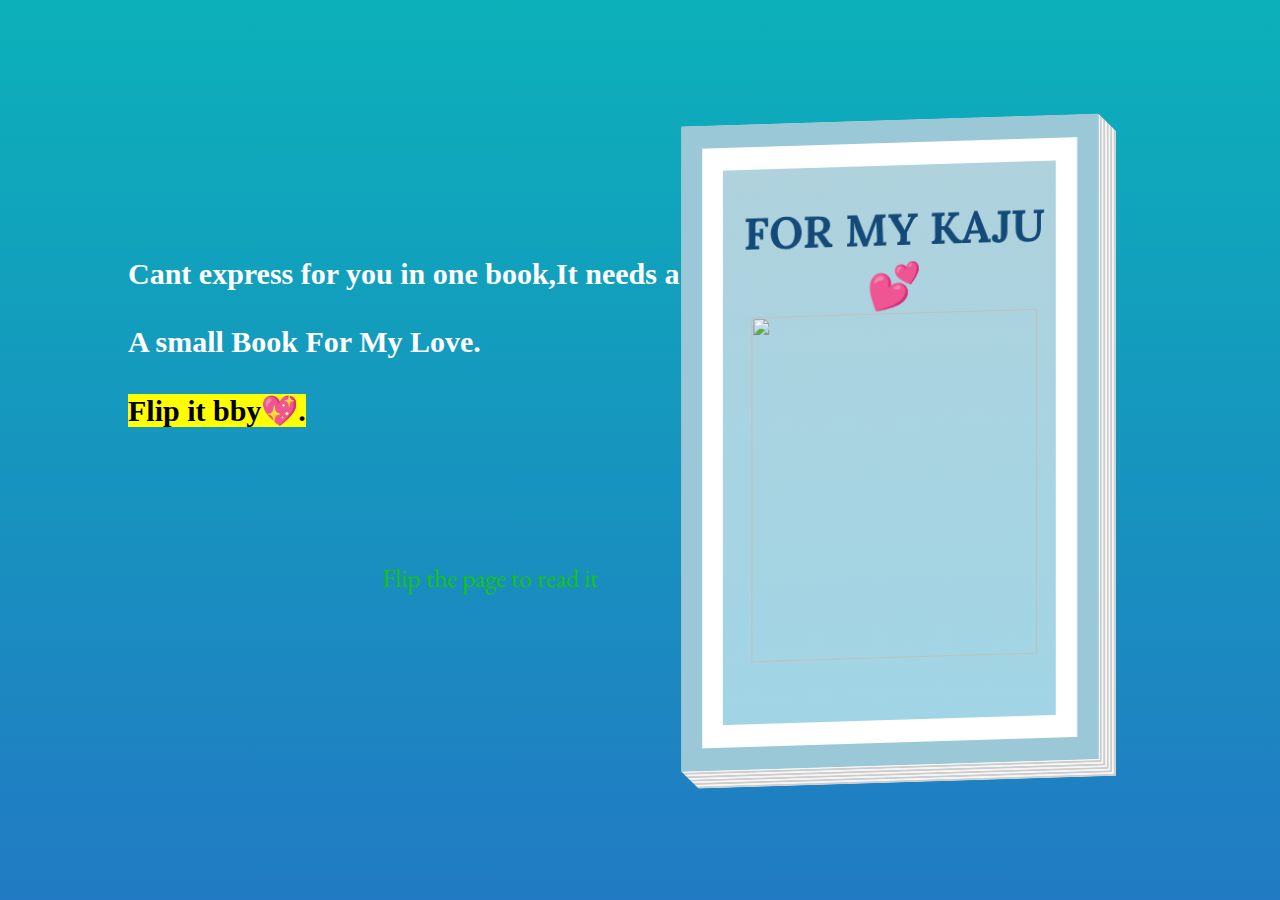
==== book.html @ 535b01dd "hello" ====
<!DOCTYPE html>
<html lang="en">
  <head>
    <meta charset="UTF-8" />
    <meta name="viewport" content="width=device-width, initial-scale=1.0" />
    <title>book for you</title>
    <link rel="stylesheet" href="style.css" />
  </head>
  <body>
    <div class="motive">
      <h2>
        Cant express for you in one book,It needs a Whole Library💕
          <br />
          <br>
        A small Book For My Love.
        <br />
        <br>
        <span> Flip it bby💖.</span>
      </h2>
    </div>
    <div class="instruction">Flip the page to read it</div>
    <div class="book">
      <div class="page cover-front" onclick="movePage(this, 1)">
        <h1>For My Kaju💕</h1>
        <img src="/IMG_5274.JPG" height="350" width="290" alt="">
        <div class="hat"><i class="fab fa-pied-piper-hat"></i></div>
        <br>
        <br><br>
        <br>
        <br>
        
      </div>
      <div class="page cover-front" onclick="movePage(this, 2)"></div>
      <div class="page text-page" onclick="movePage(this, 3)">
        <p>Dear Kaju❤️, this is for you 🤞💖</p>
        <p>
          "Every moment spent with you feels like <br>
           a chapter from my favorite book <br>
           and I can't help but want to write more stories together. <br> Would you do me the honor of allowing me 🫶<br>
            to be your co-author in this<br>
             beautiful journey called life💕?"
             <br>
             If I discovered that anything I said made you smile, I would keep talking forever in the hopes of bringing 
             <br>another grin to your face

        </p>
        
        <iframe width="360" height="215" src="https://www.youtube.com/embed/amYBVqWW3h4?autoplay=1" title="YouTube video player" frameborder="0" allow="accelerometer; autoplay; clipboard-write; encrypted-media; gyroscope; picture-in-picture; web-share" referrerpolicy="strict-origin-when-cross-origin" allowfullscreen></iframe>
  
        <br /><br />
        <p>Note: Play the video Before Read it .</p>

        <br /><br /><br />
        <p>Please trun the page..</p>
      </div>
      <div class="page text-page" onclick="movePage(this, 4)">
        <p>
          Every time you are around me, it makes my heart flutter. <br>
          You are the most beautiful person in the whole world. Your beauty is enchanting. <br>
          t radiates from within. It’s not just about the face, 
          <br> but it comes from your heart, and pure soul, and is reflected in your eyes too.
        </p>

        <p>
          Whenever i am huggin you it feels like i am holding my whole world. <br>
          My heart chose to live with you for the rest of my life.  <br>
           <br>
          I love you Baby,Just be with me Forever <br>
          Do have a fulfilled day ahead! <br>
          again <br>
          i love u Kaju 🤞💖
        </p>
       
        
      </div>
      <div class="page text-page" onclick="movePage(this, 5)">
        <p>
          Can I be honest with you? In so many ways, <br>
          I can attest to how you have changed my life
          <br>
          am so proud of myself and your utmost patience with me.
          <br>
          You have not only supported me during hard situations but also picked me from my lowest points
        </p>
        <p>
          I must be the luckiest man in the world to have such a special person for their love. When I am next to you, <br>
          I am always pinching myself to confirm that what I am seeing is real.
         <br> You are everything that I ever needed in this life and I cannot imagine life without you.<br>
         Love You <br>
         
        </p>
        <p>
          My love for you is unconditional. I will give my all to you,  <br>
          and I expect nothing from you in return. , <br>tu bss meri hoke to reh meri jaan ,<br>
          Take it all because you deserve my love, heart, and care. I love you so much, 
        </p>
        <p>
          i love u bby love u love u love u 😘
          <br>
          You are the one i always in my arms <br>
           
          
        </p>
      </div>
      <div class="page text-page" onclick="movePage(this, 6)">
        <p>
         i looooooooooooovvvvvvvvvvveeeeeeeeeeeee youuu so much Kaju❤️ Kaju❤️
         <br>
         We will be married Soon <br>
         
         <br>
        </p>
        <p>
          our voice is my favorite melody that I want to keep listening to all my life. <br>
          It is funny how I thought that I needed no one in my life before you waltzed into it, <br>
          making me fall irrevocably in love with your nuances and quirks.
       

        </p>
        <p>
          promise to help you whenever you need me, support you when you stumble, , <br>
          and lift you when going through troubled waters. , <br>
          My devotion to you is unwavering and I will stand by you no matter what!.
          You are a precious gem to me! You lighten up my day. ,
          You bring light even to the darkest corners of my heart. Such a powerful effect you have on me! I want more of you in my life. I want it all with you, without you, nothing holds any value.
        </p>
      </div>
      <div class="page text-page">
        <p>
          You are my lifeline! You make my life happier <br>
          . I need you and cannot stay apart from you even for a day. And when I say that it’s really hard, I mean it., 
          Can't Express but i really Miss you soooooo much
                </p>
        <p>......This is Not limited here</p>
        <p>You are My Everything Firdous Fatima AKA my Wifey💖.</p>

      </div>
      <div class="page"></div>
      <div class="page"></div>
      <div class="page"></div>
      <div class="page"></div>
      <div class="page"></div>
      <div class="page"></div>
      <div class="page"></div>
      <div class="page"></div>
      <div class="page"></div>
      <div class="page"></div>
      <div class="page"></div>
      <div class="page"></div>
      <div class="page"></div>
      <div class="page"></div>
      <div class="page"></div>
      <div class="page"></div>
      <div class="page"></div>
      <div class="page"></div>
      <div class="page"></div>
      <div class="page"></div>
      <div class="page"></div>
      <div class="page"></div>
      <div class="page"></div>
      <div class="page"></div>
      <div class="page"></div>
      <div class="page"></div>
      <div class="page"></div>
      <div class="page"></div>
      <div class="page"></div>
      <div class="page"></div>
      <div class="page"></div>
      <div class="page"></div>
      <div class="page"></div>
      <div class="page"></div>
      <div class="page"></div>
      <div class="page"></div>
      <div class="page"></div>
      <div class="page"></div>
      <div class="page"></div>
      <div class="page"></div>
      <div class="page"></div>
      <div class="page"></div>
      <div class="page"></div>
      <div class="page"></div>
      <div class="page"></div>
      <div class="page"></div>
      <div class="page"></div>
      <div class="page"></div>
      <div class="page"></div>
      <div class="page"></div>
      <div class="page"></div>
      <div class="page"></div>
      <div class="page"></div>
      <div class="page"></div>
      <div class="page"></div>
      <div class="page"></div>
      <div class="page"></div>
      <div class="page"></div>
      <div class="page"></div>
      <div class="page"></div>
      <div class="page"></div>
      <div class="page"></div>
      <div class="page"></div>
      <div class="page"></div>
      <div class="page"></div>
      <div class="page"></div>
      <div class="page"></div>
      <div class="page"></div>
      <div class="page"></div>
      <div class="page"></div>
      <div class="page"></div>
      <div class="page"></div>
      <div class="page"></div>
      <div class="page"></div>
      <div class="page"></div>
      <div class="page"></div>
      <div class="page"></div>
      <div class="page"></div>
      <div class="page"></div>
      <div class="page"></div>
      <div class="page"></div>
      <div class="page"></div>
      <div class="page"></div>
      <div class="page"></div>
      <div class="page"></div>
      <div class="page"></div>
      <div class="page"></div>
      <div class="page"></div>
      <div class="page"></div>
      <div class="page"></div>
      <div class="page"></div>
      <div class="page"></div>
      <div class="page"></div>
    </div>

    <script>
      document.getElementById("botao1").addEventListener("click", function () {
        alert("you're always in my heart Kaju❤️ ");
      });
    </script>
    <script src="faizal.js"></script>
  </body>
</html>
---- style.css ----
@import url("https://fonts.googleapis.com/css2?family=Lora&display=swap");
@import url("https://fonts.googleapis.com/css2?family=EB+Garamond&display=swap");
* {
  margin: 0;
  box-sizing: border-box;
}

.instruction,
.book {
  position: absolute;
  top: 50%;
  left: 50%;
  transform: translate(-50%, -50%);
}

body {
  width: 100%;
  height: 100vh;
  /* min-width: 900px;
  min-height: 700px; */
  background: linear-gradient(rgba(2, 174, 183, 0.963), rgb(33, 122, 195));
  position: relative;
}
#botao1 {
  background: rgba(68, 166, 158, 0.406);
  color: white;
  padding: 10px;
  margin-top: 60px;
}
.motive {
  margin-left: 10%;
  padding-top: 20%;
  font-size: 20px;
  font-weight: 200;
  color: white;
  font-family: 'Brush Script MT', cursive;
}
.motive span {
  background: yellow;
  color: black;
}
.book {
  width: 930px;
  height: 654.5px;
  transform: translate(-50%, -50%) rotatex(10deg) rotatey(-10deg);
  transform-style: preserve-3d;
}

.page {
  width: 423.5px;
  height: 654.5px;
  background: #84ca14;
  position: absolute;
  top: 0;
  right: 0;
  transition: transform 1s;
}

.page:nth-child(1) {
  padding: 5% 4% 4% 5%;
  transform-origin: 0% 50%;
  transform: translatez(-1px);
  background: #011217;
}

.left-side:nth-child(1) {
  transform: translatez(1px) rotatey(-180deg);
}

.page:nth-child(2) {
  padding: 5% 5% 4% 4%;
  transform-origin: 100% 50%;
  transform: translatez(-2px) scalex(-1) translatex(100%);
  background: #9bc8d6;
}

.left-side:nth-child(2) {
  transform: translatez(2px) scalex(-1) translatex(100%) rotatey(180deg);
}

.page:nth-child(3) {
  padding: 5% 4% 4% 5%;
  transform-origin: 0% 50%;
  transform: translatez(-3px);
  background: #f5f5f5;
}

.left-side:nth-child(3) {
  transform: translatez(3px) rotatey(-180deg);
}

.page:nth-child(4) {
  padding: 5% 5% 4% 4%;
  transform-origin: 100% 50%;
  transform: translatez(-4px) scalex(-1) translatex(100%);
  background: #f5f5f5;
}

.left-side:nth-child(4) {
  transform: translatez(4px) scalex(-1) translatex(100%) rotatey(180deg);
}

.page:nth-child(5) {
  padding: 5% 4% 4% 5%;
  transform-origin: 0% 50%;
  transform: translatez(-5px);
  background: #f5f5f5;
}

.left-side:nth-child(5) {
  transform: translatez(5px) rotatey(-180deg);
}

.page:nth-child(6) {
  padding: 5% 5% 4% 4%;
  transform-origin: 100% 50%;
  transform: translatez(-6px) scalex(-1) translatex(100%);
  background: #f5f5f5;
}

.left-side:nth-child(6) {
  transform: translatez(6px) scalex(-1) translatex(100%) rotatey(180deg);
}

.page:nth-child(7) {
  padding: 5% 4% 4% 5%;
  transform-origin: 0% 50%;
  transform: translatez(-7px);
  background: #f5f5f5;
}

.left-side:nth-child(7) {
  transform: translatez(7px) rotatey(-180deg);
}

.page:nth-child(8) {
  padding: 5% 5% 4% 4%;
  transform-origin: 100% 50%;
  transform: translatez(-8px) scalex(-1) translatex(100%);
  background: #f5f5f5;
}

.left-side:nth-child(8) {
  transform: translatez(8px) scalex(-1) translatex(100%) rotatey(180deg);
}

.page:nth-child(9) {
  padding: 5% 4% 4% 5%;
  transform-origin: 0% 50%;
  transform: translatez(-9px);
  background: #f5f5f5;
}

.left-side:nth-child(9) {
  transform: translatez(9px) rotatey(-180deg);
}

.page:nth-child(10) {
  padding: 5% 5% 4% 4%;
  transform-origin: 100% 50%;
  transform: translatez(-10px) scalex(-1) translatex(100%);
  background: #ccc;
}

.left-side:nth-child(10) {
  transform: translatez(10px) scalex(-1) translatex(100%) rotatey(180deg);
}

.page:nth-child(11) {
  padding: 5% 4% 4% 5%;
  transform-origin: 0% 50%;
  transform: translatez(-11px);
  background: #ccc;
}

.left-side:nth-child(11) {
  transform: translatez(11px) rotatey(-180deg);
}

.page:nth-child(12) {
  padding: 5% 5% 4% 4%;
  transform-origin: 100% 50%;
  transform: translatez(-12px) scalex(-1) translatex(100%);
  background: #ccc;
}

.left-side:nth-child(12) {
  transform: translatez(12px) scalex(-1) translatex(100%) rotatey(180deg);
}

.page:nth-child(13) {
  padding: 5% 4% 4% 5%;
  transform-origin: 0% 50%;
  transform: translatez(-13px);
  background: #ccc;
}

.left-side:nth-child(13) {
  transform: translatez(13px) rotatey(-180deg);
}

.page:nth-child(14) {
  padding: 5% 5% 4% 4%;
  transform-origin: 100% 50%;
  transform: translatez(-14px) scalex(-1) translatex(100%);
  background: #ccc;
}

.left-side:nth-child(14) {
  transform: translatez(14px) scalex(-1) translatex(100%) rotatey(180deg);
}

.page:nth-child(15) {
  padding: 5% 4% 4% 5%;
  transform-origin: 0% 50%;
  transform: translatez(-15px);
  background: #ccc;
}

.left-side:nth-child(15) {
  transform: translatez(15px) rotatey(-180deg);
}
::selection {
  color: rgb(0, 0, 0);
  background: yellow;
}
.page:nth-child(16) {
  padding: 5% 5% 4% 4%;
  transform-origin: 100% 50%;
  transform: translatez(-16px) scalex(-1) translatex(100%);
  background: #ccc;
}

.left-side:nth-child(16) {
  transform: translatez(16px) scalex(-1) translatex(100%) rotatey(180deg);
}

.page:nth-child(17) {
  padding: 5% 4% 4% 5%;
  transform-origin: 0% 50%;
  transform: translatez(-17px);
  background: #ccc;
}

.left-side:nth-child(17) {
  transform: translatez(17px) rotatey(-180deg);
}

.page:nth-child(18) {
  padding: 5% 5% 4% 4%;
  transform-origin: 100% 50%;
  transform: translatez(-18px) scalex(-1) translatex(100%);
  background: #ccc;
}

.left-side:nth-child(18) {
  transform: translatez(18px) scalex(-1) translatex(100%) rotatey(180deg);
}

.page:nth-child(19) {
  padding: 5% 4% 4% 5%;
  transform-origin: 0% 50%;
  transform: translatez(-19px);
  background: #ccc;
}

.left-side:nth-child(19) {
  transform: translatez(19px) rotatey(-180deg);
}

.page:nth-child(20) {
  padding: 5% 5% 4% 4%;
  transform-origin: 100% 50%;
  transform: translatez(-20px) scalex(-1) translatex(100%);
  background: #f5f5f5;
}

.left-side:nth-child(20) {
  transform: translatez(20px) scalex(-1) translatex(100%) rotatey(180deg);
}

.page:nth-child(21) {
  padding: 5% 4% 4% 5%;
  transform-origin: 0% 50%;
  transform: translatez(-21px);
  background: #f5f5f5;
}

.left-side:nth-child(21) {
  transform: translatez(21px) rotatey(-180deg);
}

.page:nth-child(22) {
  padding: 5% 5% 4% 4%;
  transform-origin: 100% 50%;
  transform: translatez(-22px) scalex(-1) translatex(100%);
  background: #f5f5f5;
}

.left-side:nth-child(22) {
  transform: translatez(22px) scalex(-1) translatex(100%) rotatey(180deg);
}

.page:nth-child(23) {
  padding: 5% 4% 4% 5%;
  transform-origin: 0% 50%;
  transform: translatez(-23px);
  background: #f5f5f5;
}

.left-side:nth-child(23) {
  transform: translatez(23px) rotatey(-180deg);
}

.page:nth-child(24) {
  padding: 5% 5% 4% 4%;
  transform-origin: 100% 50%;
  transform: translatez(-24px) scalex(-1) translatex(100%);
  background: #f5f5f5;
}

.left-side:nth-child(24) {
  transform: translatez(24px) scalex(-1) translatex(100%) rotatey(180deg);
}

.page:nth-child(25) {
  padding: 5% 4% 4% 5%;
  transform-origin: 0% 50%;
  transform: translatez(-25px);
  background: #f5f5f5;
}

.left-side:nth-child(25) {
  transform: translatez(25px) rotatey(-180deg);
}

.page:nth-child(26) {
  padding: 5% 5% 4% 4%;
  transform-origin: 100% 50%;
  transform: translatez(-26px) scalex(-1) translatex(100%);
  background: #f5f5f5;
}

.left-side:nth-child(26) {
  transform: translatez(26px) scalex(-1) translatex(100%) rotatey(180deg);
}

.page:nth-child(27) {
  padding: 5% 4% 4% 5%;
  transform-origin: 0% 50%;
  transform: translatez(-27px);
  background: #f5f5f5;
}

.left-side:nth-child(27) {
  transform: translatez(27px) rotatey(-180deg);
}

.page:nth-child(28) {
  padding: 5% 5% 4% 4%;
  transform-origin: 100% 50%;
  transform: translatez(-28px) scalex(-1) translatex(100%);
  background: #f5f5f5;
}

.left-side:nth-child(28) {
  transform: translatez(28px) scalex(-1) translatex(100%) rotatey(180deg);
}

.page:nth-child(29) {
  padding: 5% 4% 4% 5%;
  transform-origin: 0% 50%;
  transform: translatez(-29px);
  background: #f5f5f5;
}

.left-side:nth-child(29) {
  transform: translatez(29px) rotatey(-180deg);
}

.page:nth-child(30) {
  padding: 5% 5% 4% 4%;
  transform-origin: 100% 50%;
  transform: translatez(-30px) scalex(-1) translatex(100%);
  background: #ccc;
}

.left-side:nth-child(30) {
  transform: translatez(30px) scalex(-1) translatex(100%) rotatey(180deg);
}

.page:nth-child(31) {
  padding: 5% 4% 4% 5%;
  transform-origin: 0% 50%;
  transform: translatez(-31px);
  background: #ccc;
}

.left-side:nth-child(31) {
  transform: translatez(31px) rotatey(-180deg);
}

.page:nth-child(32) {
  padding: 5% 5% 4% 4%;
  transform-origin: 100% 50%;
  transform: translatez(-32px) scalex(-1) translatex(100%);
  background: #ccc;
}

.left-side:nth-child(32) {
  transform: translatez(32px) scalex(-1) translatex(100%) rotatey(180deg);
}

.page:nth-child(33) {
  padding: 5% 4% 4% 5%;
  transform-origin: 0% 50%;
  transform: translatez(-33px);
  background: #ccc;
}

.left-side:nth-child(33) {
  transform: translatez(33px) rotatey(-180deg);
}

.page:nth-child(34) {
  padding: 5% 5% 4% 4%;
  transform-origin: 100% 50%;
  transform: translatez(-34px) scalex(-1) translatex(100%);
  background: #ccc;
}

.left-side:nth-child(34) {
  transform: translatez(34px) scalex(-1) translatex(100%) rotatey(180deg);
}

.page:nth-child(35) {
  padding: 5% 4% 4% 5%;
  transform-origin: 0% 50%;
  transform: translatez(-35px);
  background: #ccc;
}

.left-side:nth-child(35) {
  transform: translatez(35px) rotatey(-180deg);
}

.page:nth-child(36) {
  padding: 5% 5% 4% 4%;
  transform-origin: 100% 50%;
  transform: translatez(-36px) scalex(-1) translatex(100%);
  background: #ccc;
}

.left-side:nth-child(36) {
  transform: translatez(36px) scalex(-1) translatex(100%) rotatey(180deg);
}

.page:nth-child(37) {
  padding: 5% 4% 4% 5%;
  transform-origin: 0% 50%;
  transform: translatez(-37px);
  background: #ccc;
}

.left-side:nth-child(37) {
  transform: translatez(37px) rotatey(-180deg);
}

.page:nth-child(38) {
  padding: 5% 5% 4% 4%;
  transform-origin: 100% 50%;
  transform: translatez(-38px) scalex(-1) translatex(100%);
  background: #ccc;
}

.left-side:nth-child(38) {
  transform: translatez(38px) scalex(-1) translatex(100%) rotatey(180deg);
}

.page:nth-child(39) {
  padding: 5% 4% 4% 5%;
  transform-origin: 0% 50%;
  transform: translatez(-39px);
  background: #ccc;
}

.left-side:nth-child(39) {
  transform: translatez(39px) rotatey(-180deg);
}

.page:nth-child(40) {
  padding: 5% 5% 4% 4%;
  transform-origin: 100% 50%;
  transform: translatez(-40px) scalex(-1) translatex(100%);
  background: #f5f5f5;
}

.left-side:nth-child(40) {
  transform: translatez(40px) scalex(-1) translatex(100%) rotatey(180deg);
}

.page:nth-child(41) {
  padding: 5% 4% 4% 5%;
  transform-origin: 0% 50%;
  transform: translatez(-41px);
  background: #f5f5f5;
}

.left-side:nth-child(41) {
  transform: translatez(41px) rotatey(-180deg);
}

.page:nth-child(42) {
  padding: 5% 5% 4% 4%;
  transform-origin: 100% 50%;
  transform: translatez(-42px) scalex(-1) translatex(100%);
  background: #f5f5f5;
}

.left-side:nth-child(42) {
  transform: translatez(42px) scalex(-1) translatex(100%) rotatey(180deg);
}

.page:nth-child(43) {
  padding: 5% 4% 4% 5%;
  transform-origin: 0% 50%;
  transform: translatez(-43px);
  background: #f5f5f5;
}

.left-side:nth-child(43) {
  transform: translatez(43px) rotatey(-180deg);
}

.page:nth-child(44) {
  padding: 5% 5% 4% 4%;
  transform-origin: 100% 50%;
  transform: translatez(-44px) scalex(-1) translatex(100%);
  background: #f5f5f5;
}

.left-side:nth-child(44) {
  transform: translatez(44px) scalex(-1) translatex(100%) rotatey(180deg);
}

.page:nth-child(45) {
  padding: 5% 4% 4% 5%;
  transform-origin: 0% 50%;
  transform: translatez(-45px);
  background: #f5f5f5;
}

.left-side:nth-child(45) {
  transform: translatez(45px) rotatey(-180deg);
}

.page:nth-child(46) {
  padding: 5% 5% 4% 4%;
  transform-origin: 100% 50%;
  transform: translatez(-46px) scalex(-1) translatex(100%);
  background: #f5f5f5;
}

.left-side:nth-child(46) {
  transform: translatez(46px) scalex(-1) translatex(100%) rotatey(180deg);
}

.page:nth-child(47) {
  padding: 5% 4% 4% 5%;
  transform-origin: 0% 50%;
  transform: translatez(-47px);
  background: #f5f5f5;
}

.left-side:nth-child(47) {
  transform: translatez(47px) rotatey(-180deg);
}

.page:nth-child(48) {
  padding: 5% 5% 4% 4%;
  transform-origin: 100% 50%;
  transform: translatez(-48px) scalex(-1) translatex(100%);
  background: #f5f5f5;
}

.left-side:nth-child(48) {
  transform: translatez(48px) scalex(-1) translatex(100%) rotatey(180deg);
}

.page:nth-child(49) {
  padding: 5% 4% 4% 5%;
  transform-origin: 0% 50%;
  transform: translatez(-49px);
  background: #f5f5f5;
}

.left-side:nth-child(49) {
  transform: translatez(49px) rotatey(-180deg);
}

.page:nth-child(50) {
  padding: 5% 5% 4% 4%;
  transform-origin: 100% 50%;
  transform: translatez(-50px) scalex(-1) translatex(100%);
  background: #ccc;
}

.left-side:nth-child(50) {
  transform: translatez(50px) scalex(-1) translatex(100%) rotatey(180deg);
}

.page:nth-child(51) {
  padding: 5% 4% 4% 5%;
  transform-origin: 0% 50%;
  transform: translatez(-51px);
  background: #ccc;
}

.left-side:nth-child(51) {
  transform: translatez(51px) rotatey(-180deg);
}

.page:nth-child(52) {
  padding: 5% 5% 4% 4%;
  transform-origin: 100% 50%;
  transform: translatez(-52px) scalex(-1) translatex(100%);
  background: #ccc;
}

.left-side:nth-child(52) {
  transform: translatez(52px) scalex(-1) translatex(100%) rotatey(180deg);
}

.page:nth-child(53) {
  padding: 5% 4% 4% 5%;
  transform-origin: 0% 50%;
  transform: translatez(-53px);
  background: #ccc;
}

.left-side:nth-child(53) {
  transform: translatez(53px) rotatey(-180deg);
}

.page:nth-child(54) {
  padding: 5% 5% 4% 4%;
  transform-origin: 100% 50%;
  transform: translatez(-54px) scalex(-1) translatex(100%);
  background: #ccc;
}

.left-side:nth-child(54) {
  transform: translatez(54px) scalex(-1) translatex(100%) rotatey(180deg);
}

.page:nth-child(55) {
  padding: 5% 4% 4% 5%;
  transform-origin: 0% 50%;
  transform: translatez(-55px);
  background: #ccc;
}

.left-side:nth-child(55) {
  transform: translatez(55px) rotatey(-180deg);
}

.page:nth-child(56) {
  padding: 5% 5% 4% 4%;
  transform-origin: 100% 50%;
  transform: translatez(-56px) scalex(-1) translatex(100%);
  background: #ccc;
}

.left-side:nth-child(56) {
  transform: translatez(56px) scalex(-1) translatex(100%) rotatey(180deg);
}

.page:nth-child(57) {
  padding: 5% 4% 4% 5%;
  transform-origin: 0% 50%;
  transform: translatez(-57px);
  background: #ccc;
}

.left-side:nth-child(57) {
  transform: translatez(57px) rotatey(-180deg);
}

.page:nth-child(58) {
  padding: 5% 5% 4% 4%;
  transform-origin: 100% 50%;
  transform: translatez(-58px) scalex(-1) translatex(100%);
  background: #ccc;
}

.left-side:nth-child(58) {
  transform: translatez(58px) scalex(-1) translatex(100%) rotatey(180deg);
}

.page:nth-child(59) {
  padding: 5% 4% 4% 5%;
  transform-origin: 0% 50%;
  transform: translatez(-59px);
  background: #ccc;
}

.left-side:nth-child(59) {
  transform: translatez(59px) rotatey(-180deg);
}

.page:nth-child(60) {
  padding: 5% 5% 4% 4%;
  transform-origin: 100% 50%;
  transform: translatez(-60px) scalex(-1) translatex(100%);
  background: #f5f5f5;
}

.left-side:nth-child(60) {
  transform: translatez(60px) scalex(-1) translatex(100%) rotatey(180deg);
}

.page:nth-child(61) {
  padding: 5% 4% 4% 5%;
  transform-origin: 0% 50%;
  transform: translatez(-61px);
  background: #f5f5f5;
}

.left-side:nth-child(61) {
  transform: translatez(61px) rotatey(-180deg);
}

.page:nth-child(62) {
  padding: 5% 5% 4% 4%;
  transform-origin: 100% 50%;
  transform: translatez(-62px) scalex(-1) translatex(100%);
  background: #f5f5f5;
}

.left-side:nth-child(62) {
  transform: translatez(62px) scalex(-1) translatex(100%) rotatey(180deg);
}

.page:nth-child(63) {
  padding: 5% 4% 4% 5%;
  transform-origin: 0% 50%;
  transform: translatez(-63px);
  background: #f5f5f5;
}

.left-side:nth-child(63) {
  transform: translatez(63px) rotatey(-180deg);
}

.page:nth-child(64) {
  padding: 5% 5% 4% 4%;
  transform-origin: 100% 50%;
  transform: translatez(-64px) scalex(-1) translatex(100%);
  background: #f5f5f5;
}

.left-side:nth-child(64) {
  transform: translatez(64px) scalex(-1) translatex(100%) rotatey(180deg);
}

.page:nth-child(65) {
  padding: 5% 4% 4% 5%;
  transform-origin: 0% 50%;
  transform: translatez(-65px);
  background: #f5f5f5;
}

.left-side:nth-child(65) {
  transform: translatez(65px) rotatey(-180deg);
}

.page:nth-child(66) {
  padding: 5% 5% 4% 4%;
  transform-origin: 100% 50%;
  transform: translatez(-66px) scalex(-1) translatex(100%);
  background: #f5f5f5;
}

.left-side:nth-child(66) {
  transform: translatez(66px) scalex(-1) translatex(100%) rotatey(180deg);
}

.page:nth-child(67) {
  padding: 5% 4% 4% 5%;
  transform-origin: 0% 50%;
  transform: translatez(-67px);
  background: #f5f5f5;
}

.left-side:nth-child(67) {
  transform: translatez(67px) rotatey(-180deg);
}

.page:nth-child(68) {
  padding: 5% 5% 4% 4%;
  transform-origin: 100% 50%;
  transform: translatez(-68px) scalex(-1) translatex(100%);
  background: #f5f5f5;
}

.left-side:nth-child(68) {
  transform: translatez(68px) scalex(-1) translatex(100%) rotatey(180deg);
}

.page:nth-child(69) {
  padding: 5% 4% 4% 5%;
  transform-origin: 0% 50%;
  transform: translatez(-69px);
  background: #f5f5f5;
}

.left-side:nth-child(69) {
  transform: translatez(69px) rotatey(-180deg);
}

.page:nth-child(70) {
  padding: 5% 5% 4% 4%;
  transform-origin: 100% 50%;
  transform: translatez(-70px) scalex(-1) translatex(100%);
  background: #ccc;
}

.left-side:nth-child(70) {
  transform: translatez(70px) scalex(-1) translatex(100%) rotatey(180deg);
}

.page:nth-child(71) {
  padding: 5% 4% 4% 5%;
  transform-origin: 0% 50%;
  transform: translatez(-71px);
  background: #ccc;
}

.left-side:nth-child(71) {
  transform: translatez(71px) rotatey(-180deg);
}

.page:nth-child(72) {
  padding: 5% 5% 4% 4%;
  transform-origin: 100% 50%;
  transform: translatez(-72px) scalex(-1) translatex(100%);
  background: #ccc;
}

.left-side:nth-child(72) {
  transform: translatez(72px) scalex(-1) translatex(100%) rotatey(180deg);
}

.page:nth-child(73) {
  padding: 5% 4% 4% 5%;
  transform-origin: 0% 50%;
  transform: translatez(-73px);
  background: #ccc;
}

.left-side:nth-child(73) {
  transform: translatez(73px) rotatey(-180deg);
}

.page:nth-child(74) {
  padding: 5% 5% 4% 4%;
  transform-origin: 100% 50%;
  transform: translatez(-74px) scalex(-1) translatex(100%);
  background: #ccc;
}

.left-side:nth-child(74) {
  transform: translatez(74px) scalex(-1) translatex(100%) rotatey(180deg);
}

.page:nth-child(75) {
  padding: 5% 4% 4% 5%;
  transform-origin: 0% 50%;
  transform: translatez(-75px);
  background: #ccc;
}

.left-side:nth-child(75) {
  transform: translatez(75px) rotatey(-180deg);
}

.page:nth-child(76) {
  padding: 5% 5% 4% 4%;
  transform-origin: 100% 50%;
  transform: translatez(-76px) scalex(-1) translatex(100%);
  background: #ccc;
}

.left-side:nth-child(76) {
  transform: translatez(76px) scalex(-1) translatex(100%) rotatey(180deg);
}

.page:nth-child(77) {
  padding: 5% 4% 4% 5%;
  transform-origin: 0% 50%;
  transform: translatez(-77px);
  background: #ccc;
}

.left-side:nth-child(77) {
  transform: translatez(77px) rotatey(-180deg);
}

.page:nth-child(78) {
  padding: 5% 5% 4% 4%;
  transform-origin: 100% 50%;
  transform: translatez(-78px) scalex(-1) translatex(100%);
  background: #ccc;
}

.left-side:nth-child(78) {
  transform: translatez(78px) scalex(-1) translatex(100%) rotatey(180deg);
}

.page:nth-child(79) {
  padding: 5% 4% 4% 5%;
  transform-origin: 0% 50%;
  transform: translatez(-79px);
  background: #ccc;
}

.left-side:nth-child(79) {
  transform: translatez(79px) rotatey(-180deg);
}

.page:nth-child(80) {
  padding: 5% 5% 4% 4%;
  transform-origin: 100% 50%;
  transform: translatez(-80px) scalex(-1) translatex(100%);
  background: #f5f5f5;
}

.left-side:nth-child(80) {
  transform: translatez(80px) scalex(-1) translatex(100%) rotatey(180deg);
}

.page:nth-child(81) {
  padding: 5% 4% 4% 5%;
  transform-origin: 0% 50%;
  transform: translatez(-81px);
  background: #f5f5f5;
}

.left-side:nth-child(81) {
  transform: translatez(81px) rotatey(-180deg);
}

.page:nth-child(82) {
  padding: 5% 5% 4% 4%;
  transform-origin: 100% 50%;
  transform: translatez(-82px) scalex(-1) translatex(100%);
  background: #f5f5f5;
}

.left-side:nth-child(82) {
  transform: translatez(82px) scalex(-1) translatex(100%) rotatey(180deg);
}

.page:nth-child(83) {
  padding: 5% 4% 4% 5%;
  transform-origin: 0% 50%;
  transform: translatez(-83px);
  background: #f5f5f5;
}

.left-side:nth-child(83) {
  transform: translatez(83px) rotatey(-180deg);
}

.page:nth-child(84) {
  padding: 5% 5% 4% 4%;
  transform-origin: 100% 50%;
  transform: translatez(-84px) scalex(-1) translatex(100%);
  background: #f5f5f5;
}

.left-side:nth-child(84) {
  transform: translatez(84px) scalex(-1) translatex(100%) rotatey(180deg);
}

.page:nth-child(85) {
  padding: 5% 4% 4% 5%;
  transform-origin: 0% 50%;
  transform: translatez(-85px);
  background: #f5f5f5;
}

.left-side:nth-child(85) {
  transform: translatez(85px) rotatey(-180deg);
}

.page:nth-child(86) {
  padding: 5% 5% 4% 4%;
  transform-origin: 100% 50%;
  transform: translatez(-86px) scalex(-1) translatex(100%);
  background: #f5f5f5;
}

.left-side:nth-child(86) {
  transform: translatez(86px) scalex(-1) translatex(100%) rotatey(180deg);
}

.page:nth-child(87) {
  padding: 5% 4% 4% 5%;
  transform-origin: 0% 50%;
  transform: translatez(-87px);
  background: #f5f5f5;
}

.left-side:nth-child(87) {
  transform: translatez(87px) rotatey(-180deg);
}

.page:nth-child(88) {
  padding: 5% 5% 4% 4%;
  transform-origin: 100% 50%;
  transform: translatez(-88px) scalex(-1) translatex(100%);
  background: #f5f5f5;
}

.left-side:nth-child(88) {
  transform: translatez(88px) scalex(-1) translatex(100%) rotatey(180deg);
}

.page:nth-child(89) {
  padding: 5% 4% 4% 5%;
  transform-origin: 0% 50%;
  transform: translatez(-89px);
  background: #f5f5f5;
}

.left-side:nth-child(89) {
  transform: translatez(89px) rotatey(-180deg);
}

.page:nth-child(90) {
  padding: 5% 5% 4% 4%;
  transform-origin: 100% 50%;
  transform: translatez(-90px) scalex(-1) translatex(100%);
  background: #ccc;
}

.left-side:nth-child(90) {
  transform: translatez(90px) scalex(-1) translatex(100%) rotatey(180deg);
}

.page:nth-child(91) {
  padding: 5% 4% 4% 5%;
  transform-origin: 0% 50%;
  transform: translatez(-91px);
  background: #ccc;
}

.left-side:nth-child(91) {
  transform: translatez(91px) rotatey(-180deg);
}

.page:nth-child(92) {
  padding: 5% 5% 4% 4%;
  transform-origin: 100% 50%;
  transform: translatez(-92px) scalex(-1) translatex(100%);
  background: #ccc;
}

.left-side:nth-child(92) {
  transform: translatez(92px) scalex(-1) translatex(100%) rotatey(180deg);
}

.page:nth-child(93) {
  padding: 5% 4% 4% 5%;
  transform-origin: 0% 50%;
  transform: translatez(-93px);
  background: #ccc;
}

.left-side:nth-child(93) {
  transform: translatez(93px) rotatey(-180deg);
}

.page:nth-child(94) {
  padding: 5% 5% 4% 4%;
  transform-origin: 100% 50%;
  transform: translatez(-94px) scalex(-1) translatex(100%);
  background: #ccc;
}

.left-side:nth-child(94) {
  transform: translatez(94px) scalex(-1) translatex(100%) rotatey(180deg);
}

.page:nth-child(95) {
  padding: 5% 4% 4% 5%;
  transform-origin: 0% 50%;
  transform: translatez(-95px);
  background: #ccc;
}

.left-side:nth-child(95) {
  transform: translatez(95px) rotatey(-180deg);
}

.page:nth-child(96) {
  padding: 5% 5% 4% 4%;
  transform-origin: 100% 50%;
  transform: translatez(-96px) scalex(-1) translatex(100%);
  background: #ccc;
}

.left-side:nth-child(96) {
  transform: translatez(96px) scalex(-1) translatex(100%) rotatey(180deg);
}

.page:nth-child(97) {
  padding: 5% 4% 4% 5%;
  transform-origin: 0% 50%;
  transform: translatez(-97px);
  background: #ccc;
}

.left-side:nth-child(97) {
  transform: translatez(97px) rotatey(-180deg);
}

.page:nth-child(98) {
  padding: 5% 5% 4% 4%;
  transform-origin: 100% 50%;
  transform: translatez(-98px) scalex(-1) translatex(100%);
  background: #ccc;
}

.left-side:nth-child(98) {
  transform: translatez(98px) scalex(-1) translatex(100%) rotatey(180deg);
}

.page:nth-child(99) {
  padding: 5% 4% 4% 5%;
  transform-origin: 0% 50%;
  transform: translatez(-99px);
  background: #ccc;
}

.left-side:nth-child(99) {
  transform: translatez(99px) rotatey(-180deg);
}

.page:nth-child(100) {
  padding: 5% 5% 4% 4%;
  transform-origin: 100% 50%;
  transform: translatez(-100px) scalex(-1) translatex(100%);
  background: #f5f5f5;
}

.left-side:nth-child(100) {
  transform: translatez(100px) scalex(-1) translatex(100%) rotatey(180deg);
}

.cover-front:nth-child(1) {
  text-align: center;
  background: linear-gradient(#afd2dd, #a1d5e5) 50% 50%/80% 86% no-repeat,
    linear-gradient(#ffffff, #ffffff) 50% 50%/90% 93% no-repeat,
    linear-gradient(#9bc8d6, #9bc8d6) no-repeat;
}
.cover-front:nth-child(1) h1 {
  font-family: "Lora", serif;
  font-size: 45px;
  color: #134a78;
  margin-top: 35px;
  text-transform: uppercase;
}
.cover-front:nth-child(1) h2 {
  font-family: "EB Garamond", serif;
  font-size: 24px;
  color: #134a78;
  position: relative;
  top: 40%;
}
.cover-front:nth-child(1) .hat {
  font-size: 100px;
  color: #134a78;
  position: relative;
  top: 3%;
}

p {
  margin-bottom: 4%;
  font-family: "EB Garamond", serif;
  font-size: 16px;
}

.page:nth-child(3) p:first-of-type:first-letter {
  font-size: 32px;
}

.instruction {
  left: calc(50% - 150px);
  font-size: 26px;
  font-family: "EB Garamond", serif;
  color: rgba(22, 199, 2, 0.998);
  box-sizing: border-box;
  border-radius: 2px solid red;
  padding: 10px 15px;
  margin-top: 10%;
}

@media screen and (max-width:500px){
  body{
    width: 100vw;
  }
  .motive {
    position: relative;
    margin: 4%;
    padding-top: 2%;
    width: 100vw;

  }
  .instruction{
    position: relative;
    top: auto;
    left: 61%;
  }
  .book{
    position: relative;
    left: 48%;
    width: 95%;
    
    /* transform: translate(0%, 0%) rotatex(10deg) rotatey(-10deg);
  transform-style: preserve-3d; */
  }
  .page{
    width: 100%;
  }
  .video{
    width: 95%;
  }
}
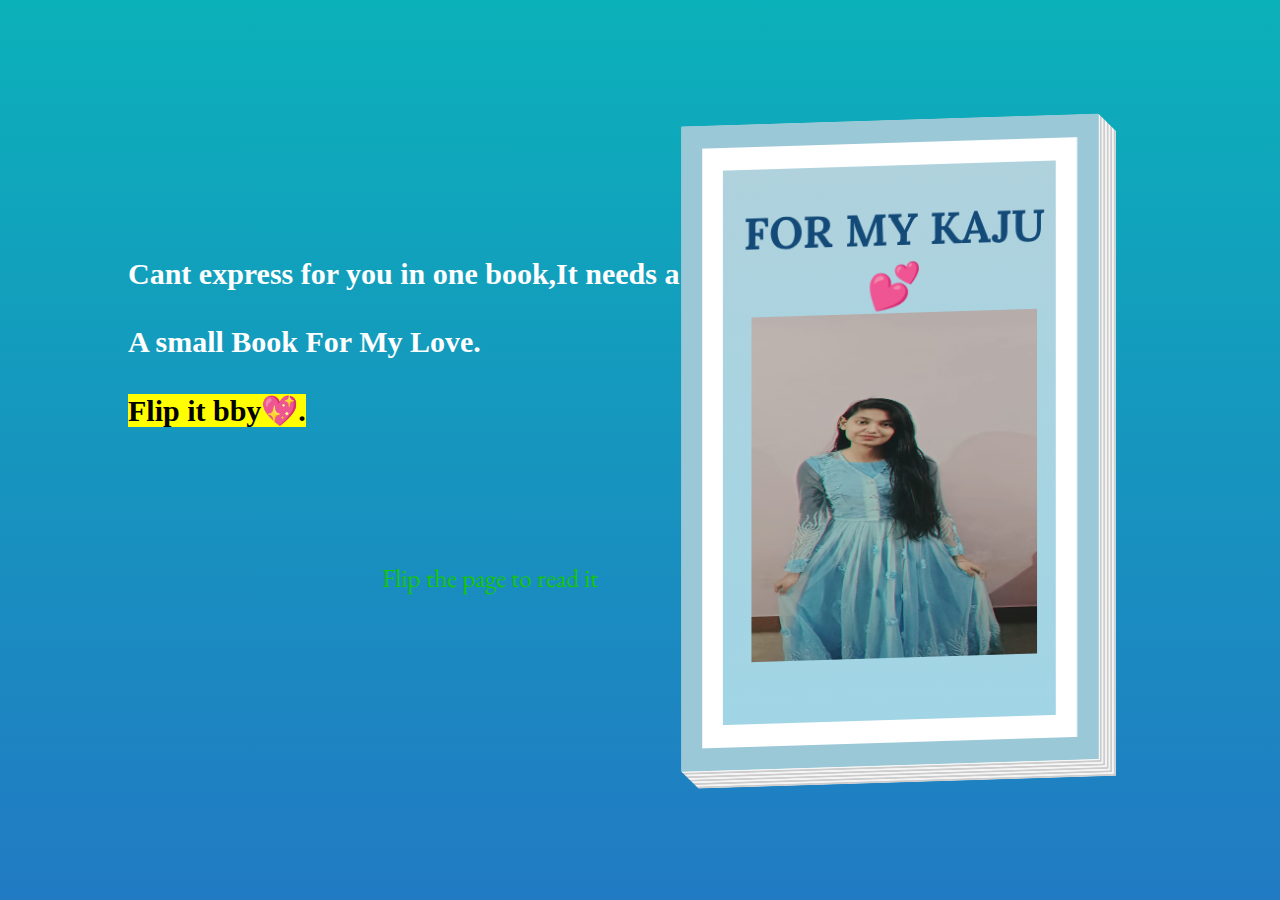
==== commit 5b424b88: "hello" ====
--- a/book.html
+++ b/book.html
@@ -22,7 +22,7 @@
     <div class="book">
       <div class="page cover-front" onclick="movePage(this, 1)">
         <h1>For My Kaju💕</h1>
-        <img src="/IMG_5274.JPG" height="350" width="290" alt="">
+        <img src="/bby.jpg" height="350" width="290" alt="">
         <div class="hat"><i class="fab fa-pied-piper-hat"></i></div>
         <br>
         <br><br>
